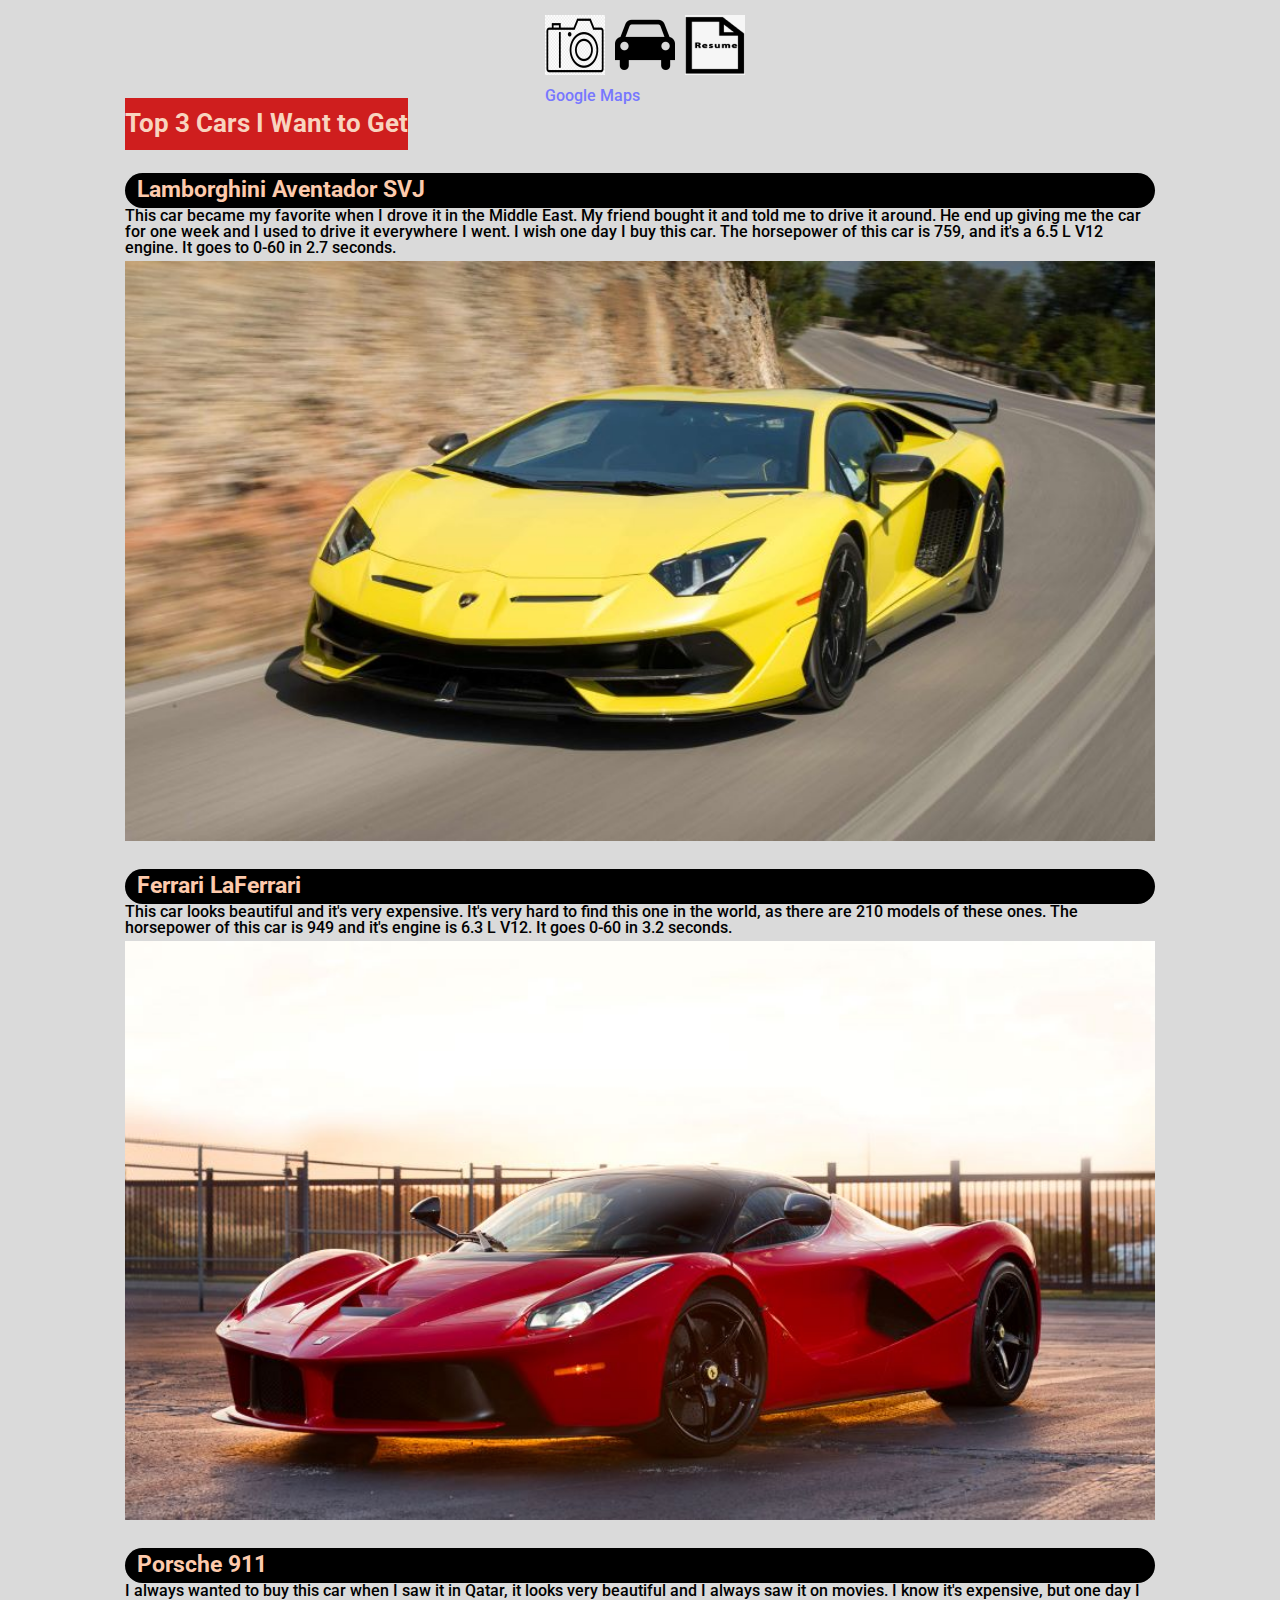
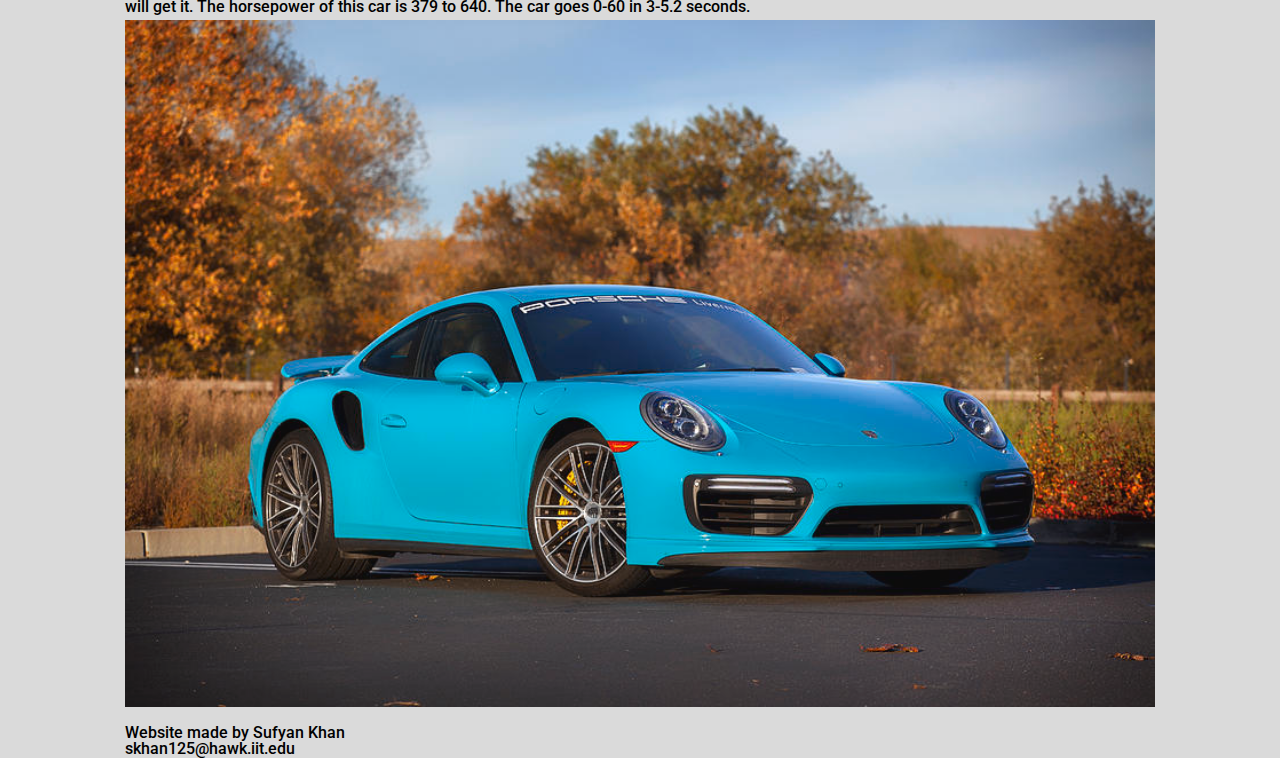
==== cars.html @ d2d515fe "Add files via upload" ====
<!DOCTYPE html>
<html lang="en">

<head>
  <meta charset="UTF-8">
  <title>Photography</title>
  <link rel="stylesheet" href="css/reset.css">
  <link rel="stylesheet" href="css/style.css">
  <link rel="preconnect" href="https://fonts.googleapis.com">
  <link rel="preconnect" href="https://fonts.gstatic.com" crossorigin>
  <link href="https://fonts.googleapis.com/css2?family=Roboto&display=swap" rel="stylesheet">
</head>

<body>
  <header>
    <nav class="top_navigation">
      <ul>
        <li><a href="index.html"><img src="media/photography.png" alt="Photography"></a></li>
        <li><a href="resume.html"><img src="media/resume.png" alt="Resume"></a></li>
        <li><a href="cars.html"><img src="media/cars.png" alt="Cars"></a></li>
		<li id="onpage"><a href="googleapi.html " title="Map">Google Maps</a></li>
      </ul>
    </nav>
  </header>
  <main>
    <section id="h1">
      <h1>Top 3 Cars I Want to Get</h1>
    </section>
    <section id="h2">
      <h2>&ensp;Lamborghini Aventador SVJ</h2>
      <p>This car became my favorite when I drove it in the Middle East. My friend bought it and told me to drive it around. He end up giving me the car for one week and I used to drive it everywhere I went. I wish one day I buy this car. The horsepower of this car is 759, and it's a 6.5 L V12 engine. It goes to 0-60 in 2.7 seconds. </p> <img src="media/lamborghini.jpg" alt="Lamborghini Aventador SVJ">
    </section>
    <section id="h3">
      <h2>&ensp;Ferrari LaFerrari</h2>
      <p>This car looks beautiful and it's very expensive. It's very hard to find this one in the world, as there are 210 models of these ones. The horsepower of this car is 949 and it's engine is 6.3 L V12. It goes 0-60 in 3.2 seconds. </p> <img src="media/ferrari-laferrari.jpg" alt="Ferrari LaFerrari">
    </section>
    <section id="h4">
      <h2>&ensp;Porsche 911</h2>
      <p>I always wanted to buy this car when I saw it in Qatar, it looks very beautiful and I always saw it on movies. I know it's expensive, but one day I will get it. The horsepower of this car is 379 to 640. The car goes 0-60 in 3-5.2 seconds. </p> <img src="media/porsche.jpg" alt="Porsche">
    </section>
    <footer>
      <p>Website made by Sufyan Khan</p>
      <address>
        <p><a href="mailto:skhan125@hawk.iit.edu">skhan125@hawk.iit.edu</a></p>
      </address>
    </footer>
  </main>
</body>

</html>
---- css/style.css ----
* {
  box-sizing: border-box;
}
ol, ul{
  list-style: none;
}
a{
    text-decoration: none;
    color: inherit;
}
section a {
    color: #26c99f;
}
section p {
    float: none!important;
}
section h1 {
    background-color: #cf1e1e;
    color: #f8d4bf;
}
section h2 {
    background-color: #000000;;
    color: #fdcaac;
    border-top-left-radius: 20px;
    border-top-right-radius: 20px;
    border-bottom-right-radius: 20px;
    border-bottom-left-radius: 20px;
}
section h3 {
    background-color: #934949;
    color: #c19b85;
}
*{
    box-sizing: border-box;
}
body {
    font-family: 'Roboto', sans-serif;
    background-color: #dadada;
    font-size: 1em;
    font-weight: bold;
    font-weight: 500;
    /* font-size: 1.5rem; */
}

header{
  width: 100%;
}
header nav ul{
    text-align: center;
    display: block;
    margin: 0 auto;
    width: max-content;
}
header nav ul li{
  margin-bottom: 5px;
  color: #77f;
  width: max-content;
}
header nav ul li:nth-child(1){
  float: left;
}
header nav ul li:nth-child(2){
  float: right;
}
header nav ul li:nth-child(3){
  float: right;
}
h1, h2, h3, h4, h5{
  font-weight: bold;
  padding-bottom: 1px;
}
h1{
  font-size: 1.602em;
  line-height:2em;
  background-color: #cf1e1e;
  color: #f8d4bf;
}
h2{
  font-size: 1.424em;
  line-height:1.5em;
  background-color: #404040;
  color: #ffffff;
  border-top-left-radius: 20px;
  border-top-right-radius: 20px;
  border-bottom-right-radius: 20px;
  border-bottom-left-radius: 20px;
}
h3{
  font-size: 1.266em;
  line-height:1.3em;
}
h4{
  font-size: 1.125em;
}
li{
  padding-left: 10px;
}
p ~ p{
  padding-top: 5px;
}
nav{
  height: 30px;
  margin-top: 10px;
}
section{
  padding: 10px 0;
}
section section{
  padding: 0 10px;
}
main{
  padding: 0 10px;
}

.custom-map-control-button {
  background-color: #fff;
  border: 0;
  border-radius: 2px;
  box-shadow: 0 1px 4px -1px rgba(0, 0, 0, 0.3);
  margin: 10px;
  padding: 0 0.5em;
  font: 400 18px Roboto, Arial, sans-serif;
  overflow: hidden;
  height: 40px;
  cursor: pointer;
}
.custom-map-control-button:hover {
  background: rgb(235, 235, 235);
}

#map {
    top: 5rem;
    height: 50rem;
    /* The height is 400 pixels */
    width: 100%;
    /* The width is the width of the web page */
}

#carousel {
  width: 670px;
  position: relative;
  overflow: hidden;
  min-height: 500px;
  display: flex;
  flex-direction: row;
  flex-wrap: wrap;
  align-content: flex-start;
  justify-content: space-between;
}

#carousel ul{
  display:flex;
  flex-direction: row;
  width: max-content;
  position: relative;
  transition: all 1s;
}

#carousel li{
  width: 670px;
  max-height: 500px;
}

#carousel button{
  width: 50px;
  height: 50px;
  border-radius: 50%;
}

#carousel button:nth-of-type(2){
  right: 0;
  position: relative;
}
@media screen and (min-width: 700px){
  section{
    height: max-content;
    display: inline-block;
  }
  section h1, section p{
    float: left;
  }
  .image-holder img{
    width: auto;
  }
  .image-holder img:nth-child(2n){
    float: left;
  }
  .image-holder img:nth-child(2n+1){
    float: right;
  }
}
@media screen and (min-width: 1050px){
  body{
    display: flex;
    flex-direction: column;
    align-items: center;
  }
  main{
    width: 1050px;
  }
}
img{
    height: 100%;
    width: 100%;
    object-fit: cover;
    padding: 5px 0;
}
iframe {
  width: 100%;
  padding: 10px 0;
}
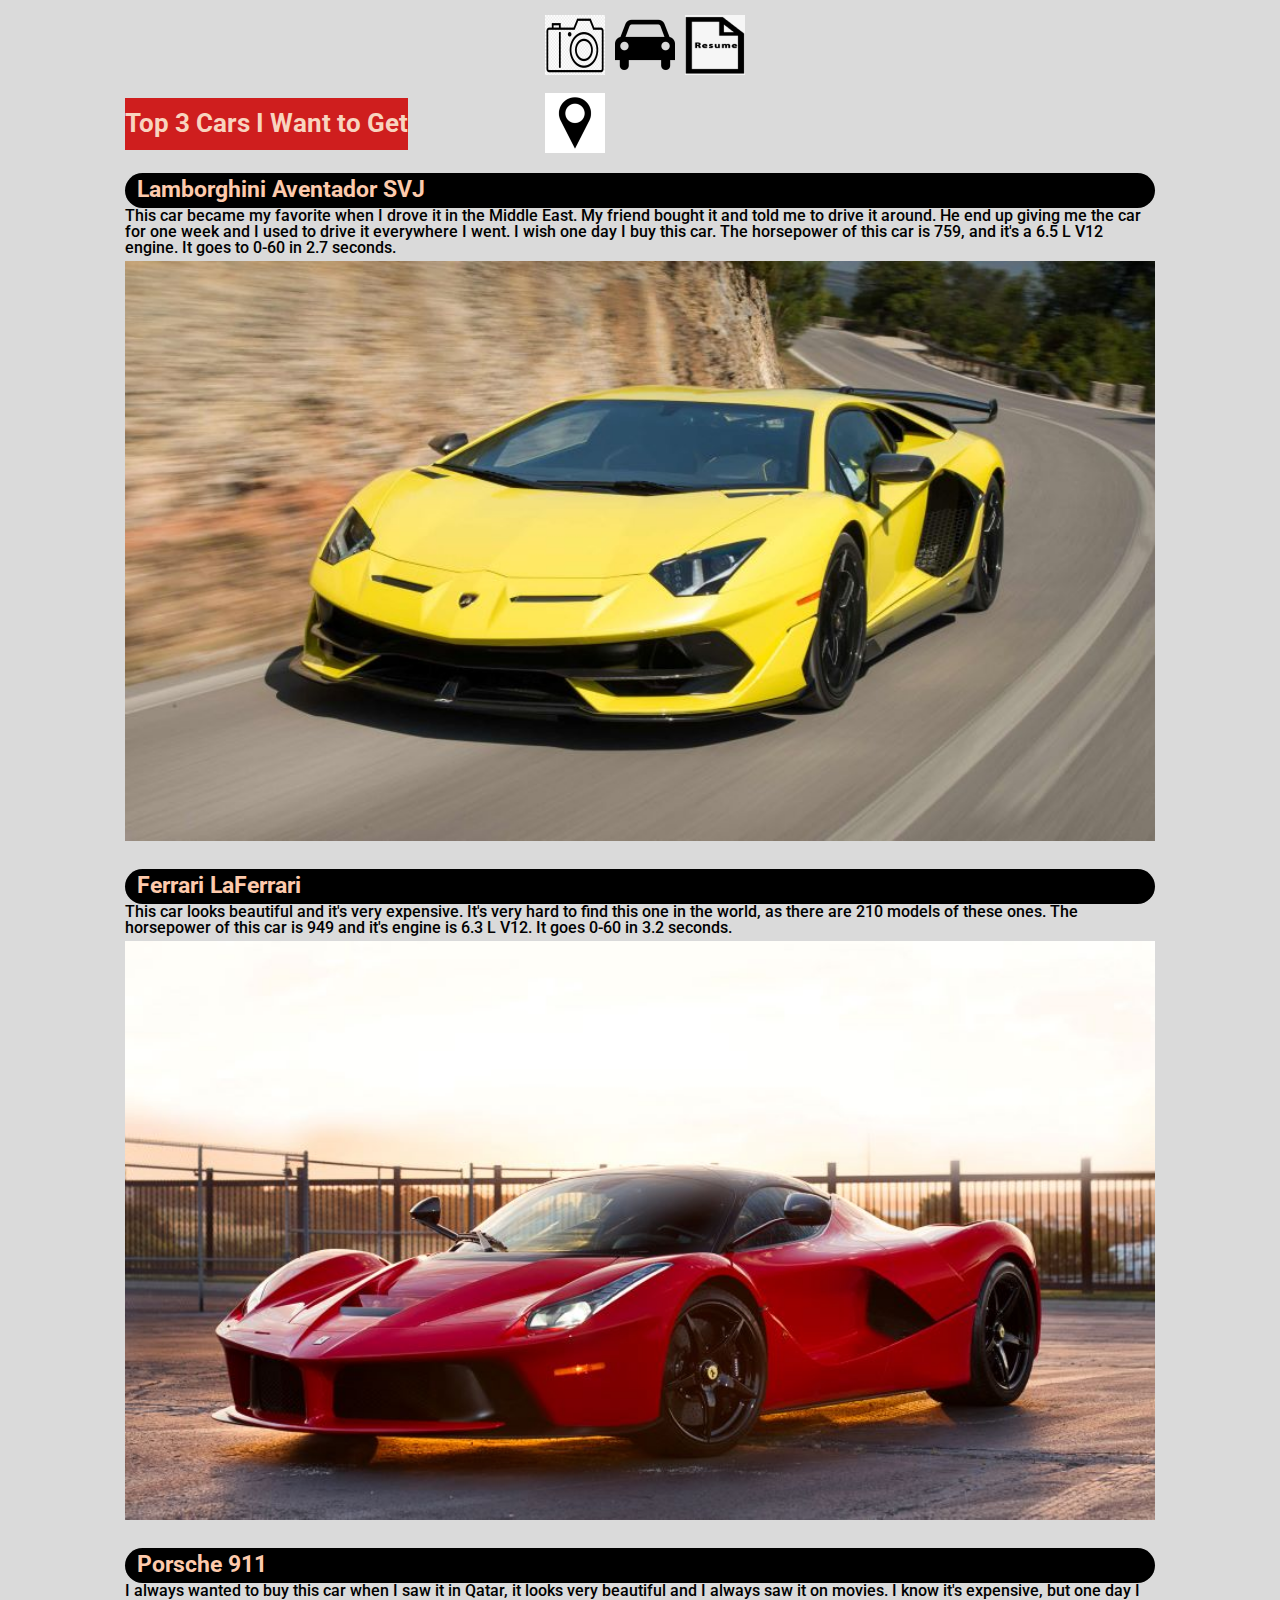
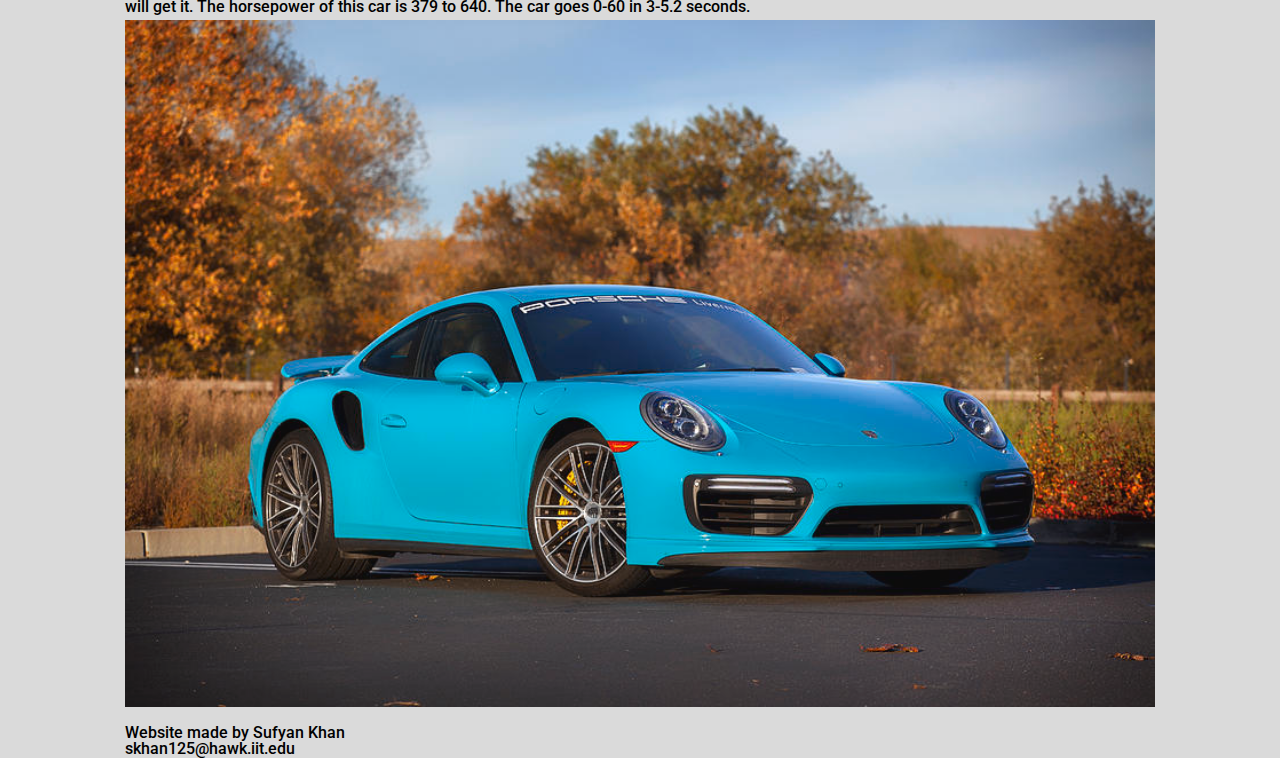
==== commit b47c186b: "Update cars.html" ====
--- a/cars.html
+++ b/cars.html
@@ -18,7 +18,7 @@
         <li><a href="index.html"><img src="media/photography.png" alt="Photography"></a></li>
         <li><a href="resume.html"><img src="media/resume.png" alt="Resume"></a></li>
         <li><a href="cars.html"><img src="media/cars.png" alt="Cars"></a></li>
-		<li id="onpage"><a href="googleapi.html " title="Map">Google Maps</a></li>
+	<li><a href="googleapi.html"><img src="media/map.png" alt="Map"></a></li>
       </ul>
     </nav>
   </header>
@@ -45,6 +45,7 @@
       </address>
     </footer>
   </main>
+<script src="js/screen.js"></script>
 </body>
 
-</html>+</html>
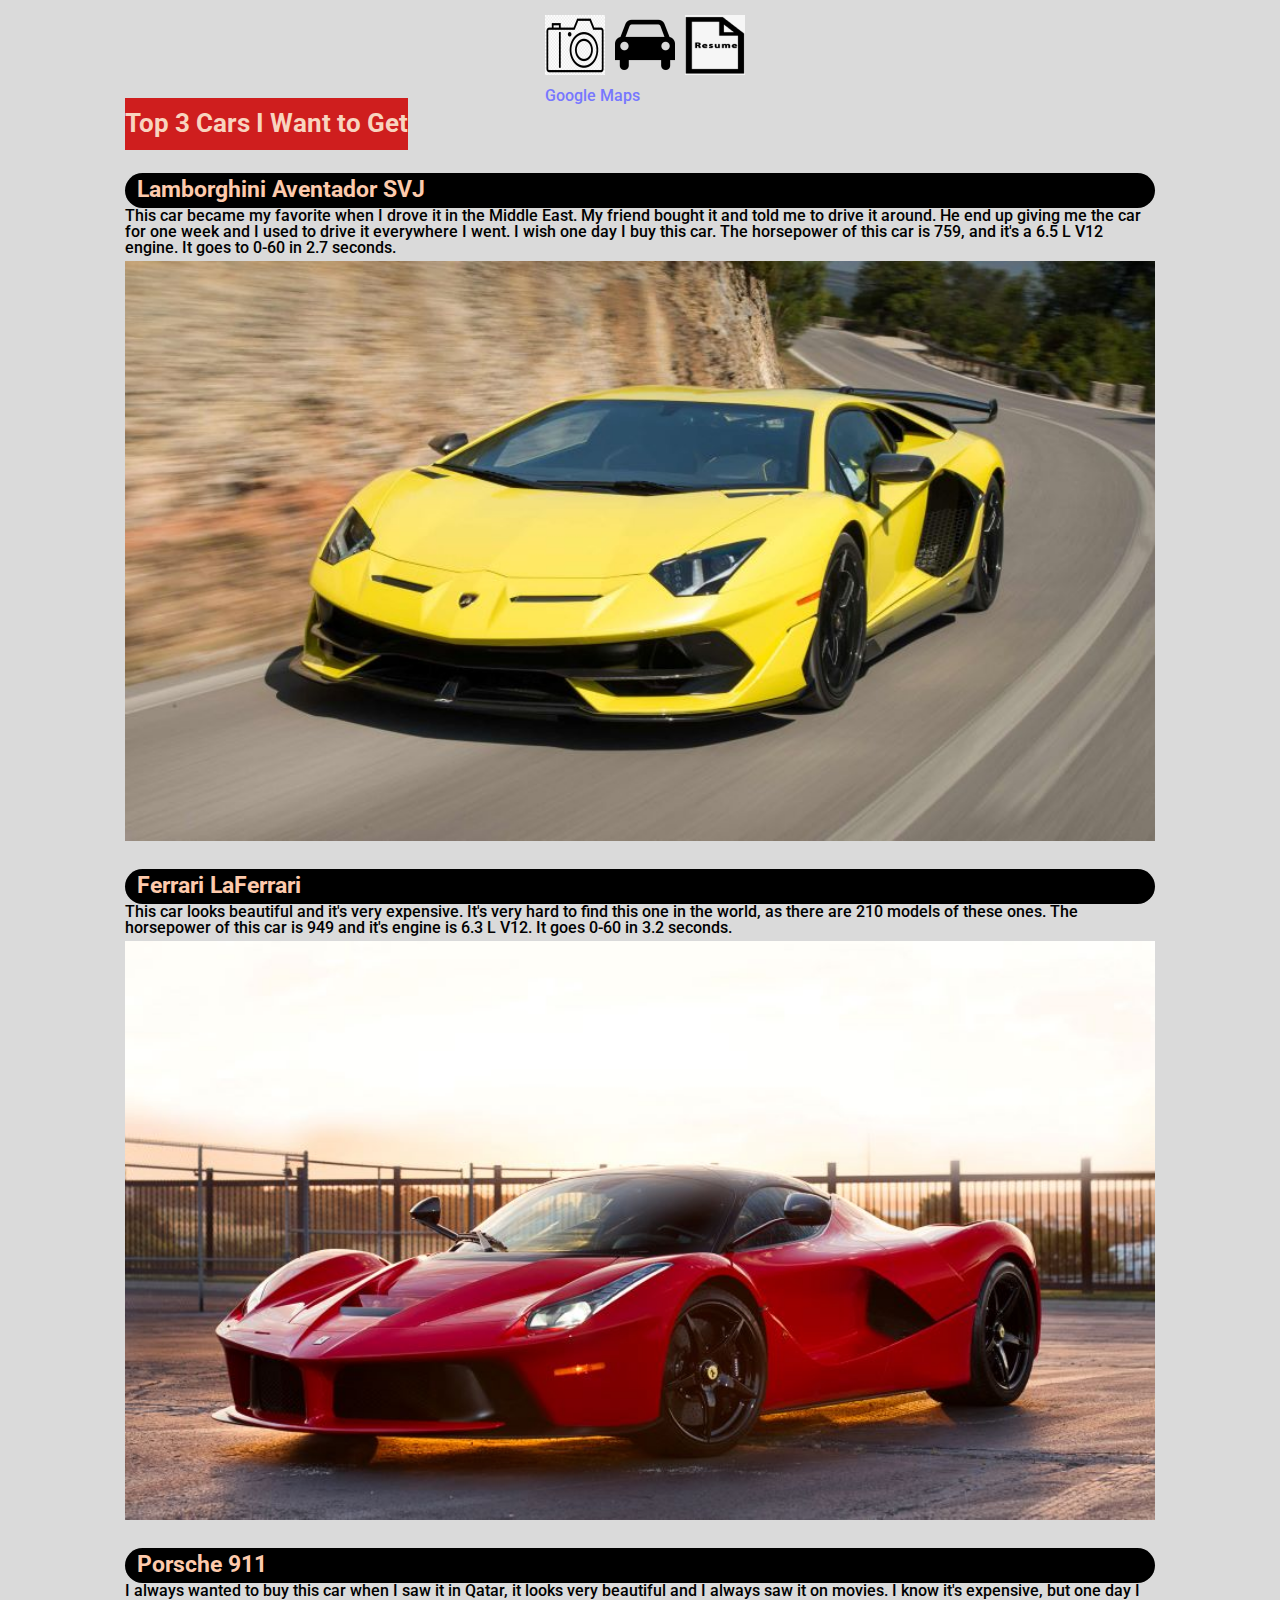
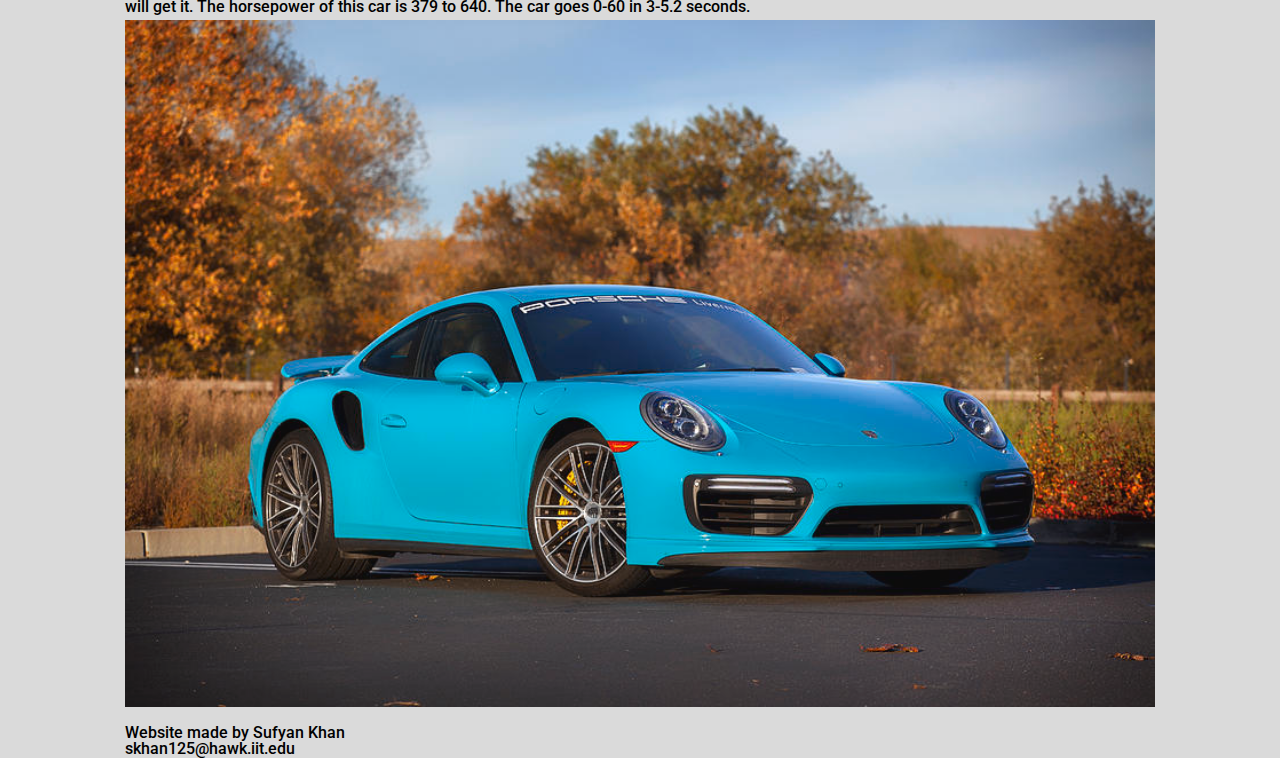
==== commit d9ae79c2: "Update cars.html" ====
--- a/cars.html
+++ b/cars.html
@@ -3,6 +3,7 @@
 
 <head>
   <meta charset="UTF-8">
+  <meta name="viewport" content="width=device-width,initial-scale=1.0">
   <title>Photography</title>
   <link rel="stylesheet" href="css/reset.css">
   <link rel="stylesheet" href="css/style.css">
@@ -18,7 +19,7 @@
         <li><a href="index.html"><img src="media/photography.png" alt="Photography"></a></li>
         <li><a href="resume.html"><img src="media/resume.png" alt="Resume"></a></li>
         <li><a href="cars.html"><img src="media/cars.png" alt="Cars"></a></li>
-	<li><a href="googleapi.html"><img src="media/map.png" alt="Map"></a></li>
+	<li id="onpage"><a href="googleapi.html" src="media/map.png title="Map">Google Maps</a></li>
       </ul>
     </nav>
   </header>
--- a/css/style.css
+++ b/css/style.css
@@ -30,6 +30,10 @@
     background-color: #934949;
     color: #c19b85;
 }
+/* House styles below */
+@font-face {
+    font-family: "American Typewriter";
+}
 *{
     box-sizing: border-box;
 }
@@ -37,7 +41,6 @@
     font-family: 'Roboto', sans-serif;
     background-color: #dadada;
     font-size: 1em;
-    font-weight: bold;
     font-weight: 500;
     /* font-size: 1.5rem; */
 }
@@ -72,18 +75,10 @@
 h1{
   font-size: 1.602em;
   line-height:2em;
-  background-color: #cf1e1e;
-  color: #f8d4bf;
 }
 h2{
   font-size: 1.424em;
   line-height:1.5em;
-  background-color: #404040;
-  color: #ffffff;
-  border-top-left-radius: 20px;
-  border-top-right-radius: 20px;
-  border-bottom-right-radius: 20px;
-  border-bottom-left-radius: 20px;
 }
 h3{
   font-size: 1.266em;
@@ -171,6 +166,9 @@
   right: 0;
   position: relative;
 }
+
+
+
 @media screen and (min-width: 700px){
   section{
     height: max-content;
@@ -208,4 +206,4 @@
 iframe {
   width: 100%;
   padding: 10px 0;
-}+}
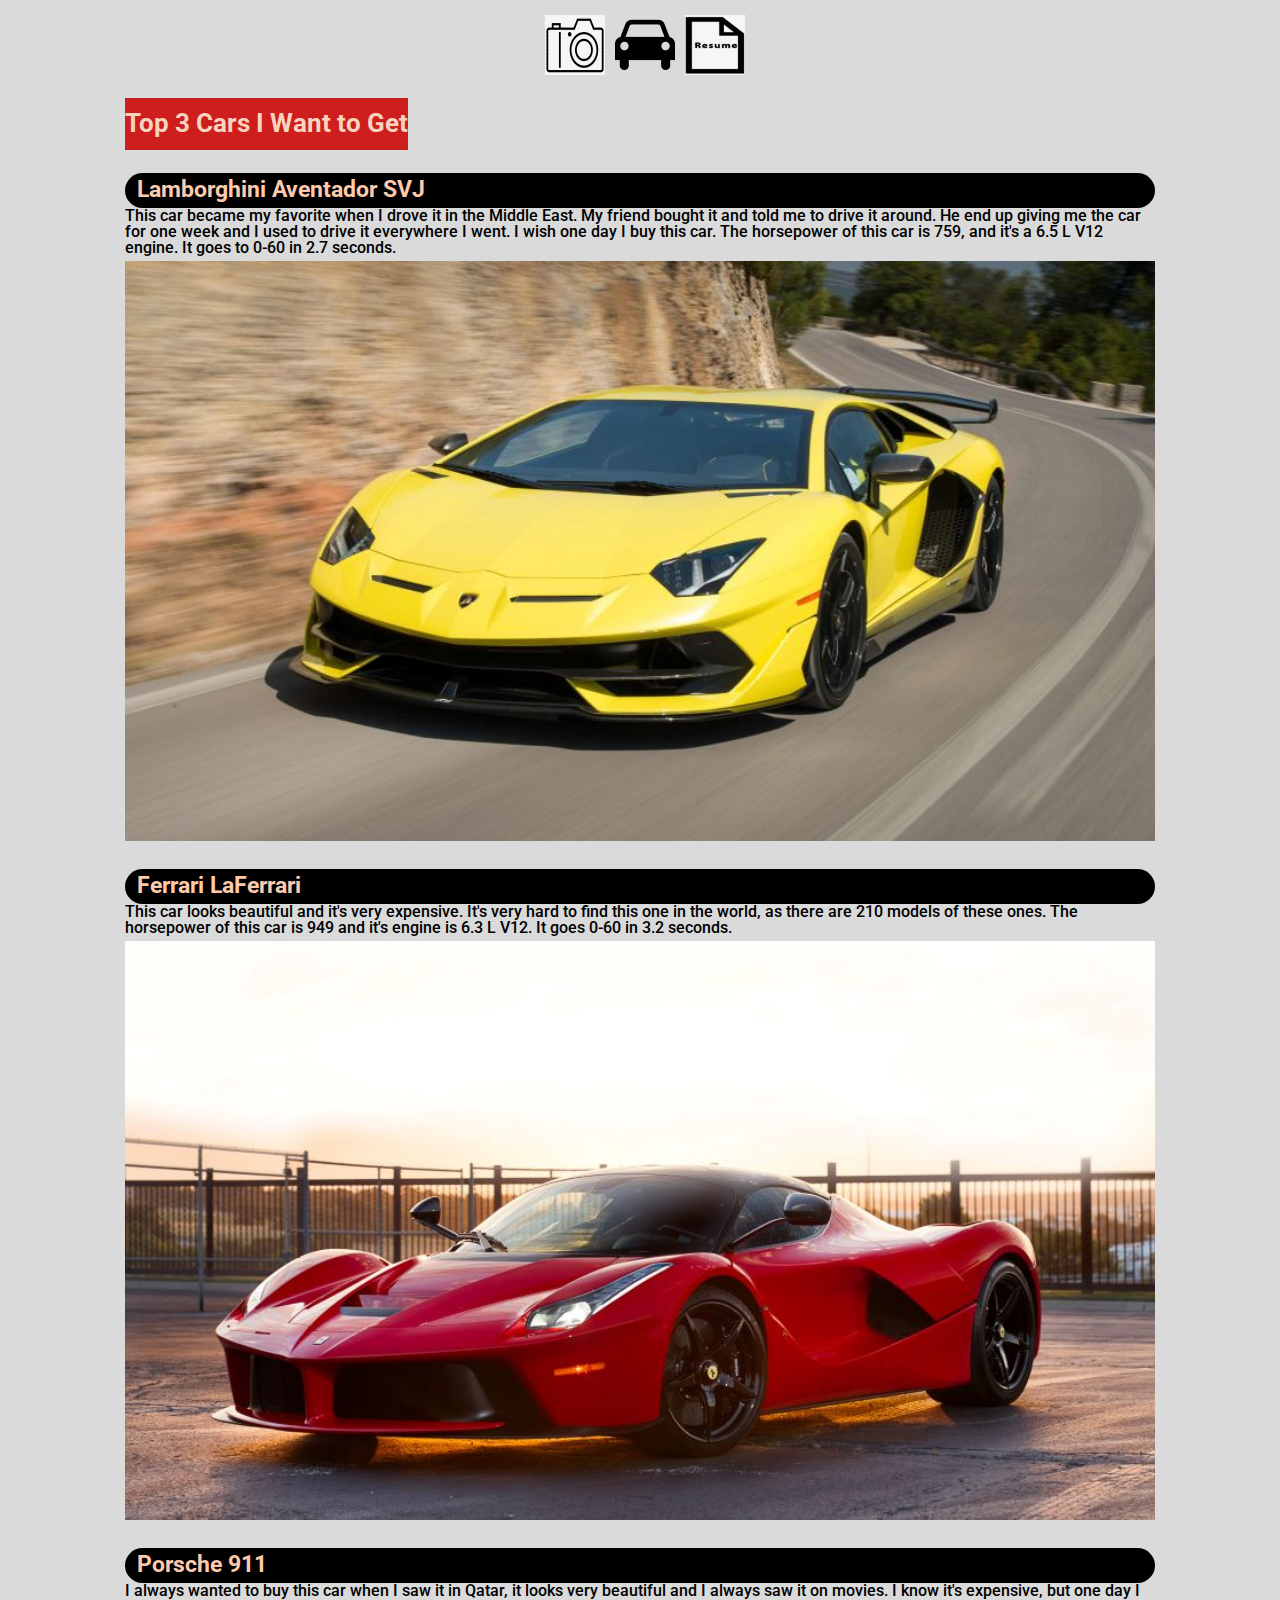
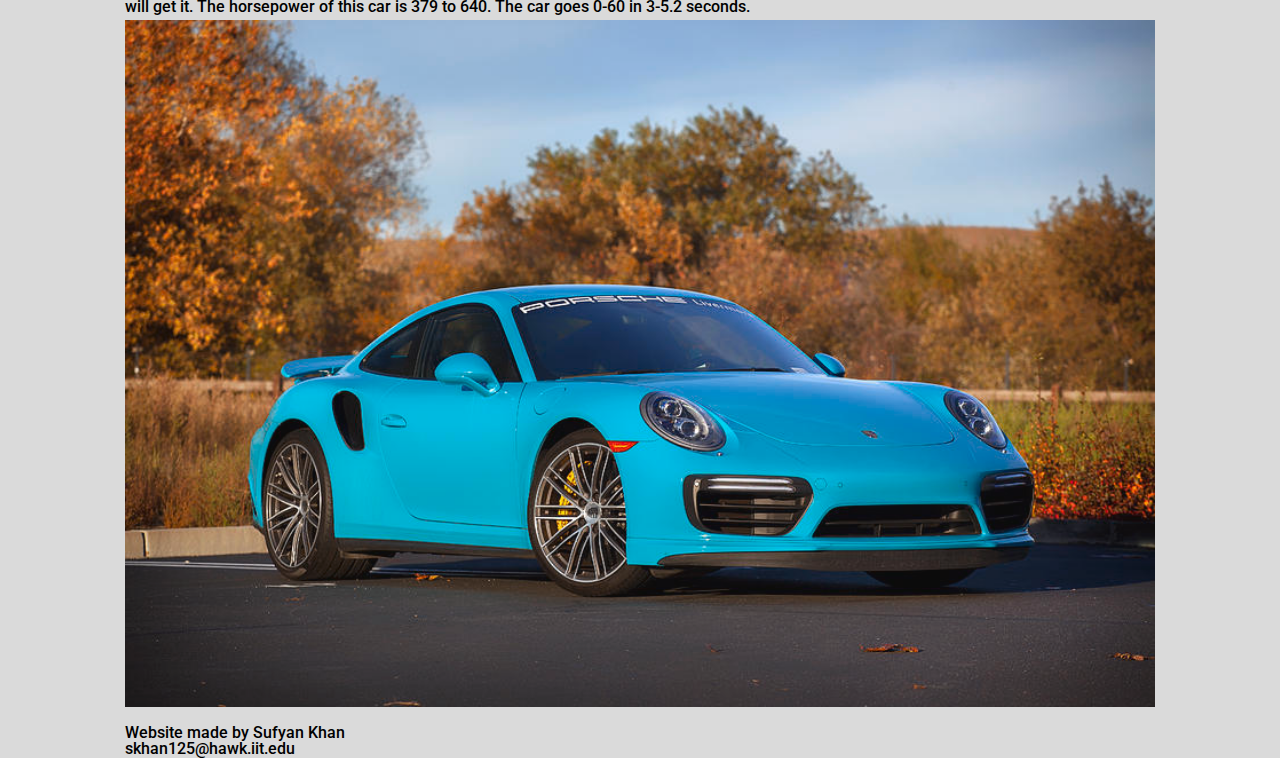
==== commit c936446e: "Update cars.html" ====
--- a/cars.html
+++ b/cars.html
@@ -3,7 +3,7 @@
 
 <head>
   <meta charset="UTF-8">
-  <meta name="viewport" content="width=device-width,initial-scale=1.0">
+  <meta name="viewport" content="width=device-width,initial-scale=1.0,shrink-to-fit =no,maximum-scale=1.0">
   <title>Photography</title>
   <link rel="stylesheet" href="css/reset.css">
   <link rel="stylesheet" href="css/style.css">
@@ -19,7 +19,7 @@
         <li><a href="index.html"><img src="media/photography.png" alt="Photography"></a></li>
         <li><a href="resume.html"><img src="media/resume.png" alt="Resume"></a></li>
         <li><a href="cars.html"><img src="media/cars.png" alt="Cars"></a></li>
-	<li id="onpage"><a href="googleapi.html" src="media/map.png title="Map">Google Maps</a></li>
+	<li><a href="googleapi.html" src="media/map.png alt="Google Map"></a></li>
       </ul>
     </nav>
   </header>
--- a/css/style.css
+++ b/css/style.css
@@ -1,3 +1,4 @@
+/* stylelint-enable */
 * {
   box-sizing: border-box;
 }
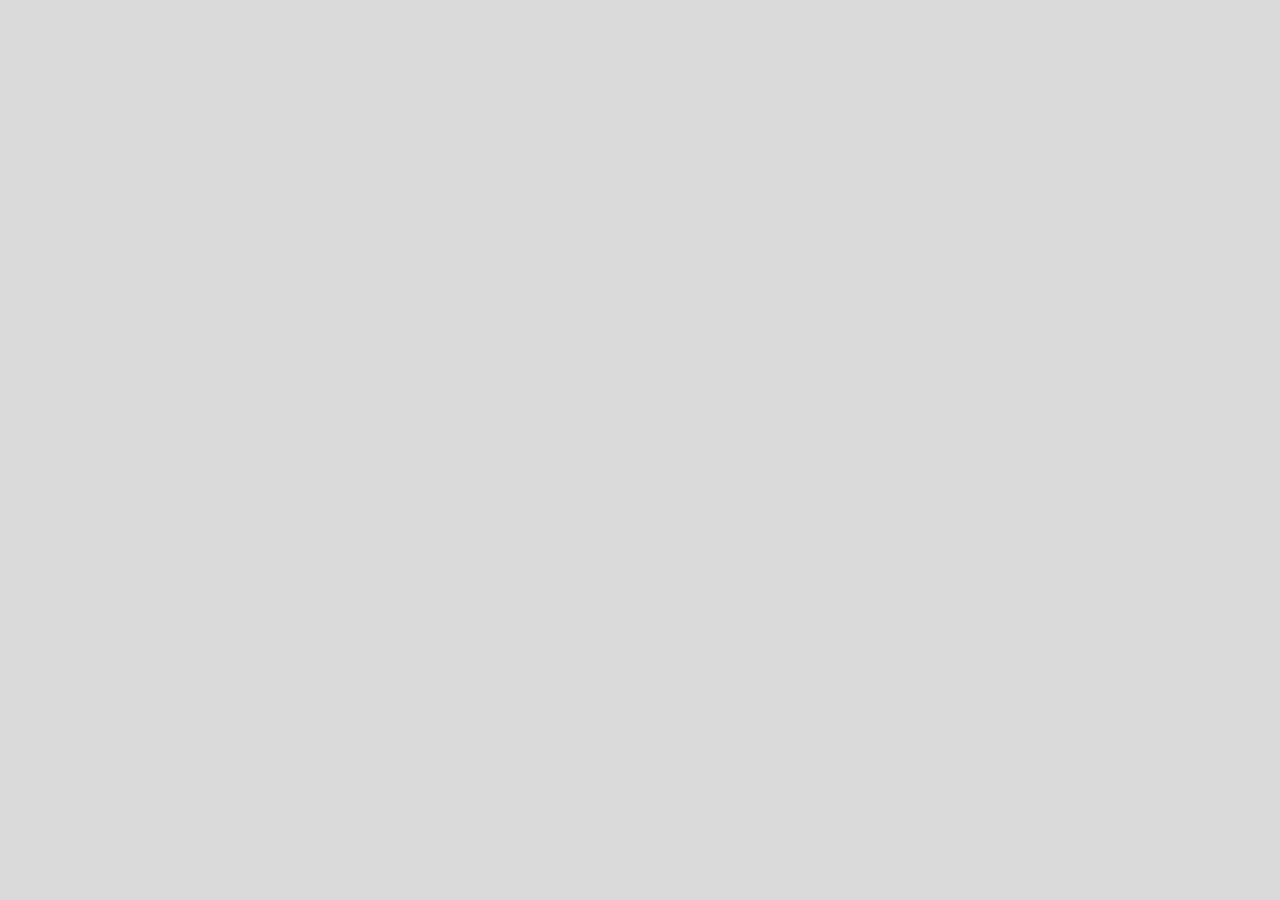
==== commit 82b4c521: "Update cars.html" ====
--- a/cars.html
+++ b/cars.html
@@ -3,13 +3,15 @@
 
 <head>
   <meta charset="UTF-8">
-  <meta name="viewport" content="width=device-width,initial-scale=1.0,shrink-to-fit =no,maximum-scale=1.0">
   <title>Photography</title>
   <link rel="stylesheet" href="css/reset.css">
   <link rel="stylesheet" href="css/style.css">
   <link rel="preconnect" href="https://fonts.googleapis.com">
   <link rel="preconnect" href="https://fonts.gstatic.com" crossorigin>
   <link href="https://fonts.googleapis.com/css2?family=Roboto&display=swap" rel="stylesheet">
+	<script src="js/googleapi.js"></script>
+    <script async
+    src="https://maps.googleapis.com/maps/api/js?key=AIzaSyCKzJbMEXbS6wVQXzYIwbq4kwb6aO5eFMI&callback=initMap">
 </head>
 
 <body>
@@ -46,7 +48,6 @@
       </address>
     </footer>
   </main>
-<script src="js/screen.js"></script>
 </body>
 
 </html>
